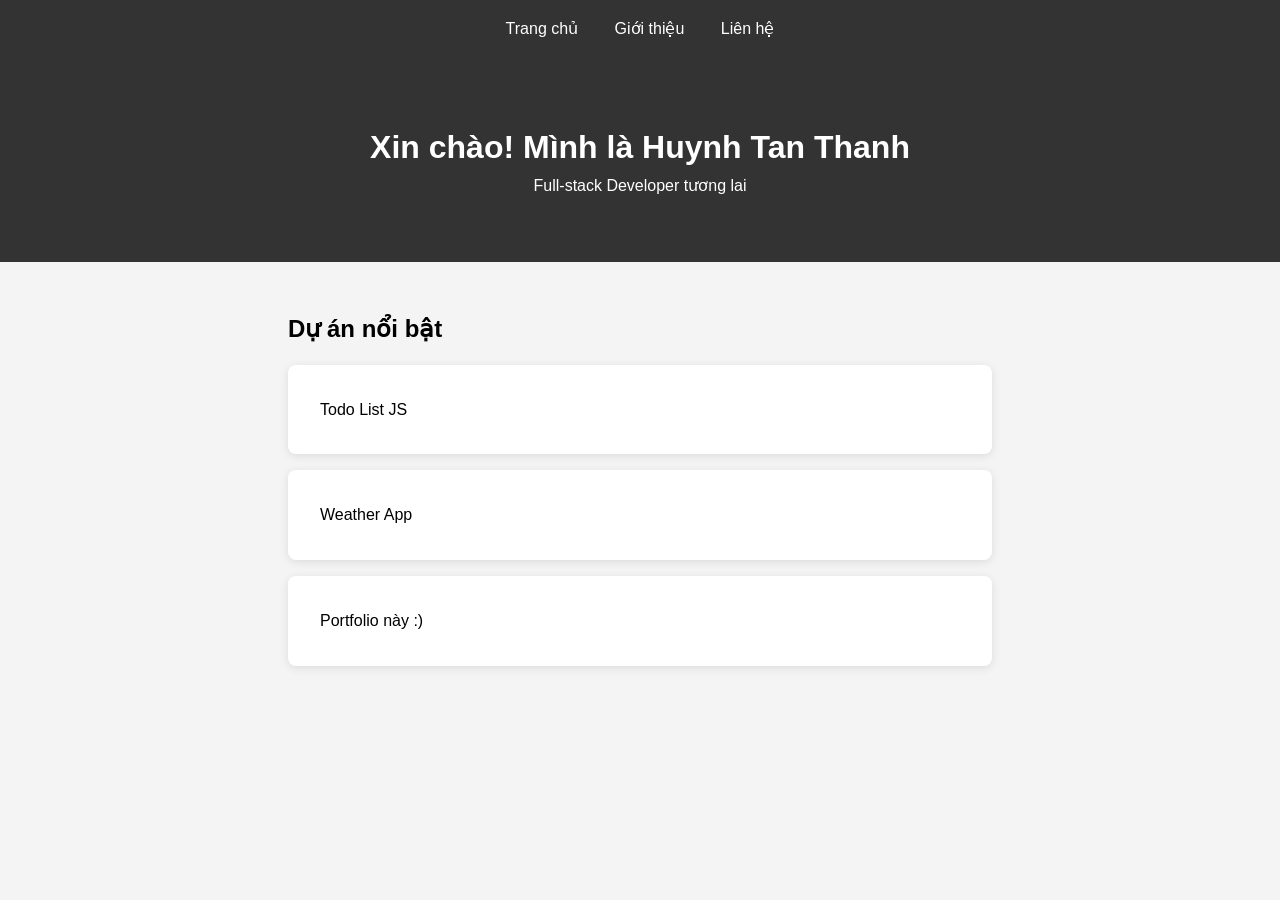
==== index.html @ 684a16d5 "first commit" ====
<!DOCTYPE html>
<html lang="vi">
<head>
    <meta charset="UTF-8">
    <meta name="viewport" content="width=device-width,
initial-scale=1.0">
    <title>Huynh Tan Thanh - Portfolio</title>
    <link rel="stylesheet" href="css/style.css">
</head>
<body>
    <nav>
        <a href="index.html">Trang chủ</a>
        <a href="about.html">Giới thiệu</a>
        <a href="contact.html">Liên hệ</a>
    </nav>

    <header>
        <h1>Xin chào! Mình là Huynh Tan Thanh</h1>
        <p>Full-stack Developer tương
lai</p>
    </header>

    <section>
        <h2>Dự án nổi bật</h2>
        <div class="project">Todo List JS</div>
        <div class="project">Weather App</div>
        <div class="project">Portfolio này :)</div>
    </section>
    <script src="js/script.js"></script>
</body>
</html>
---- css/style.css ----
* {
    margin: 0;
    padding: 0;
    box-sizing: border-box;
}

body {
    font-family: 'Segoe UI', sans-serif;
    line-height: 1.6;
    background: #f4f4f4;
}

nav {
    background: #333;
    padding: 1rem;
    text-align: center;
}

nav a {
    color: white;
    margin: 0 1rem;
    text-decoration: none;
}

header {
    text-align: center;
    padding: 4rem 2rem;
    background: #333;
    color: white;
}

section {
    padding: 3rem;
    max-width: 800px;
    margin: 0 auto;
}

.project {
    background: white;
    padding: 2rem;
    margin: 1rem 0;
    border-radius: 8px;
    box-shadow: 0 2px 10px rgba(0, 0, 0, 0.1);
}
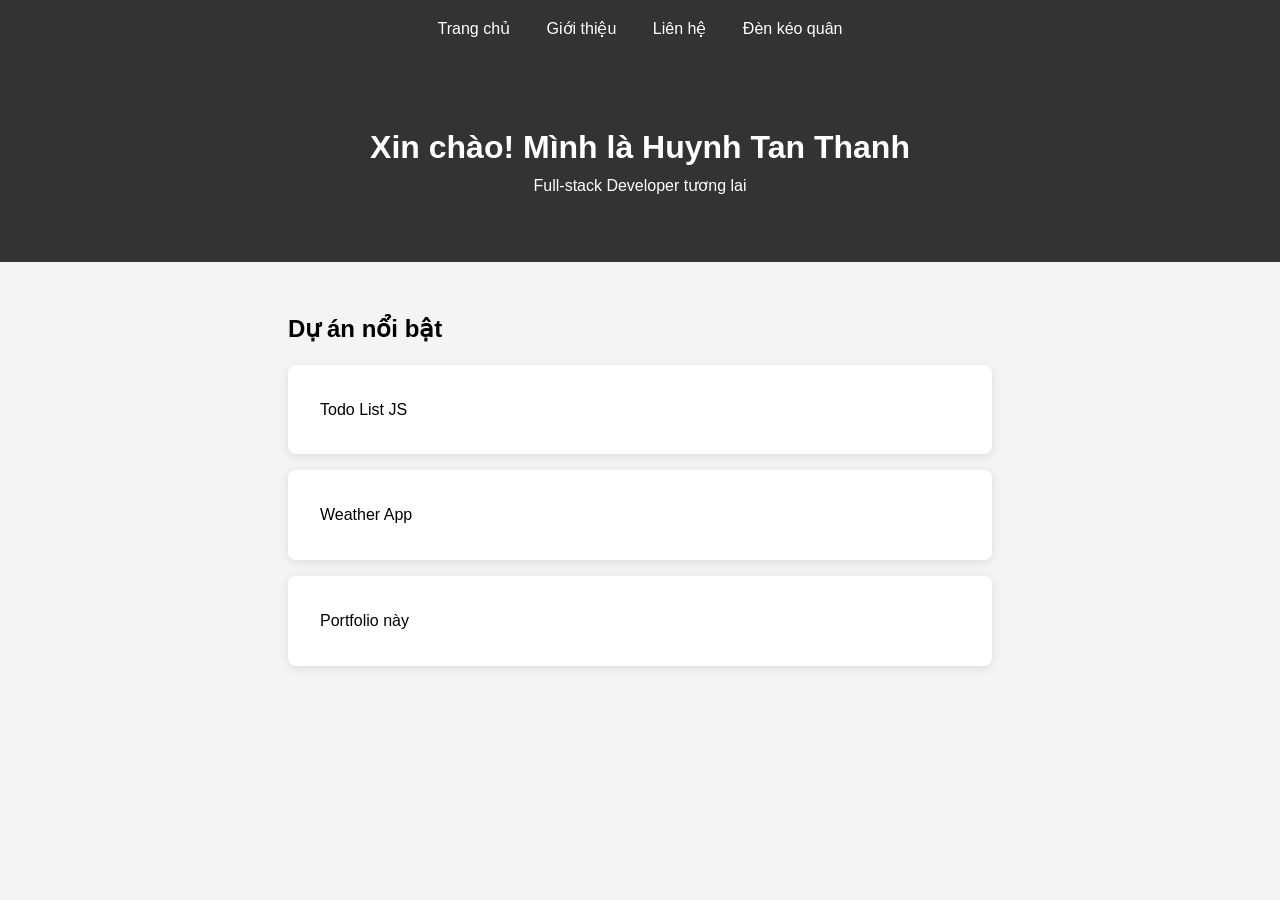
==== commit 32440c2f: "Add lantern animation page" ====
--- a/index.html
+++ b/index.html
@@ -12,6 +12,7 @@
         <a href="index.html">Trang chủ</a>
         <a href="about.html">Giới thiệu</a>
         <a href="contact.html">Liên hệ</a>
+        <a href="lantern.html">Đèn kéo quân</a>
     </nav>
 
     <header>
@@ -24,7 +25,7 @@
         <h2>Dự án nổi bật</h2>
         <div class="project">Todo List JS</div>
         <div class="project">Weather App</div>
-        <div class="project">Portfolio này :)</div>
+        <div class="project">Portfolio này</div>
     </section>
     <script src="js/script.js"></script>
 </body>
--- a/css/style.css
+++ b/css/style.css
@@ -41,4 +41,82 @@
     margin: 1rem 0;
     border-radius: 8px;
     box-shadow: 0 2px 10px rgba(0, 0, 0, 0.1);
+}
+.lantern{
+
+    width:400px;
+    height:400px;
+
+    margin:50px auto;
+
+    position:relative;
+
+    animation: quay 10s linear infinite;
+
+}
+
+
+.lantern img{
+
+    width:120px;
+    height:120px;
+
+    object-fit:cover;
+
+    position:absolute;
+
+    top:140px;
+    left:140px;
+
+    border-radius:10px;
+
+    box-shadow:0 0 10px gray;
+
+}
+
+
+
+/* xếp 6 mặt đèn */
+
+.lantern img:nth-child(1){
+    transform:rotate(0deg) translateY(-150px);
+}
+
+
+.lantern img:nth-child(2){
+    transform:rotate(60deg) translateY(-150px);
+}
+
+
+.lantern img:nth-child(3){
+    transform:rotate(120deg) translateY(-150px);
+}
+
+
+.lantern img:nth-child(4){
+    transform:rotate(180deg) translateY(-150px);
+}
+
+
+.lantern img:nth-child(5){
+    transform:rotate(240deg) translateY(-150px);
+}
+
+
+.lantern img:nth-child(6){
+    transform:rotate(300deg) translateY(-150px);
+}
+
+
+
+@keyframes quay{
+
+    from{
+        transform:rotate(0deg);
+    }
+
+    to{
+        transform:rotate(360deg);
+    }
+
 }
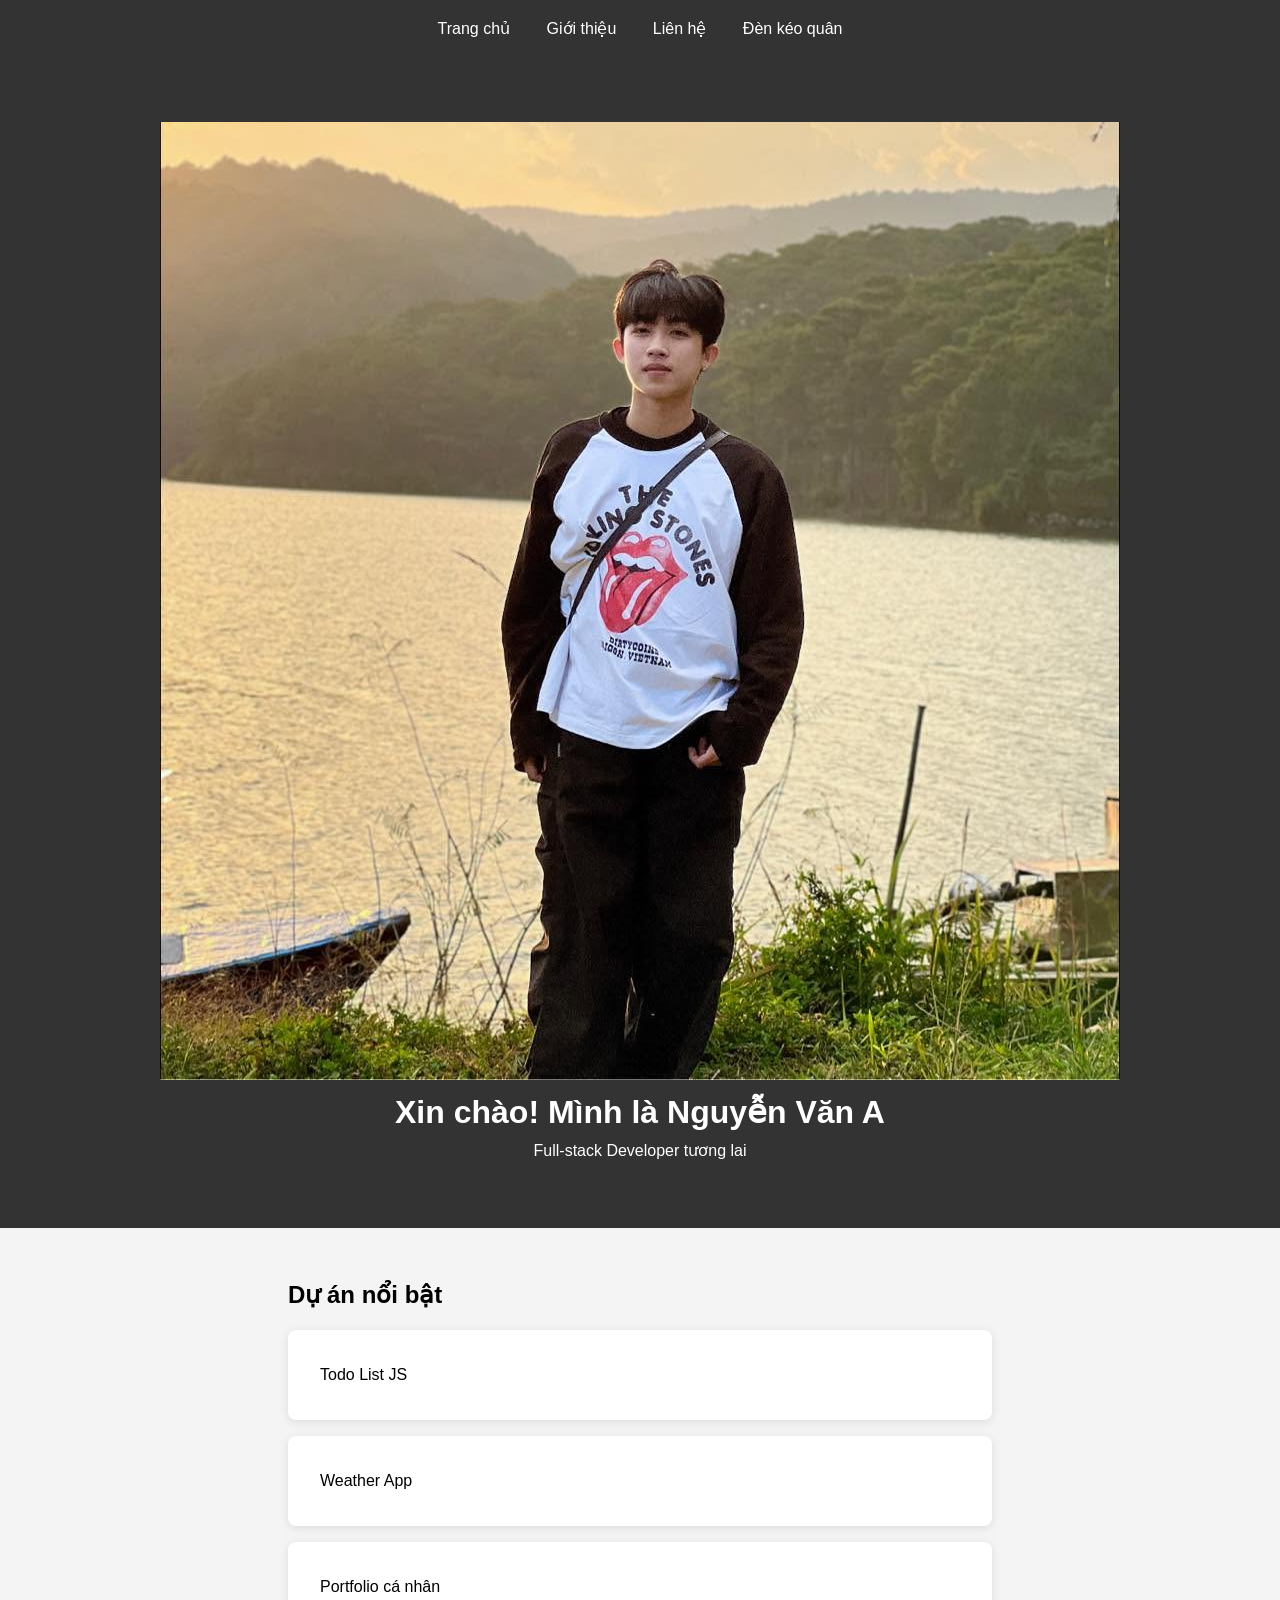
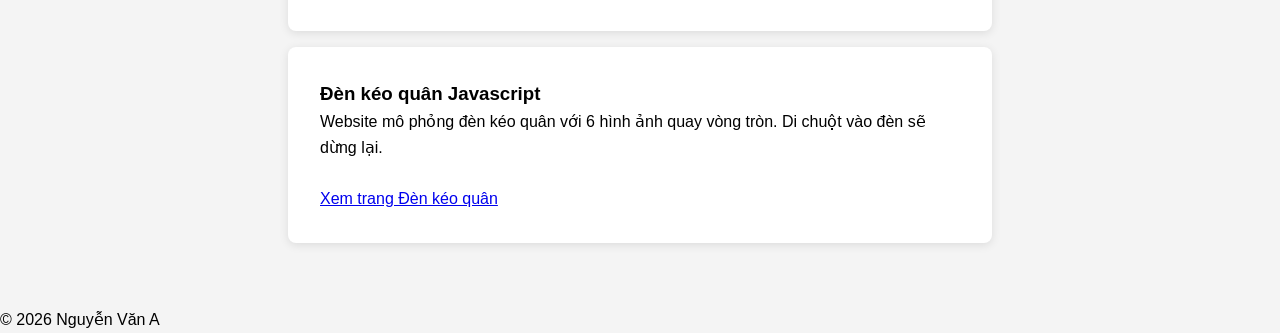
==== commit 9035c58c: "Update homepage add lantern page" ====
--- a/index.html
+++ b/index.html
@@ -1,32 +1,125 @@
 <!DOCTYPE html>
 <html lang="vi">
+
 <head>
     <meta charset="UTF-8">
-    <meta name="viewport" content="width=device-width,
-initial-scale=1.0">
-    <title>Huynh Tan Thanh - Portfolio</title>
+    <meta name="viewport" content="width=device-width, initial-scale=1.0">
+
+    <title>Nguyễn Văn A - Portfolio</title>
+
     <link rel="stylesheet" href="css/style.css">
 </head>
+
+
 <body>
-    <nav>
-        <a href="index.html">Trang chủ</a>
-        <a href="about.html">Giới thiệu</a>
-        <a href="contact.html">Liên hệ</a>
-        <a href="lantern.html">Đèn kéo quân</a>
-    </nav>
 
-    <header>
-        <h1>Xin chào! Mình là Huynh Tan Thanh</h1>
-        <p>Full-stack Developer tương
-lai</p>
-    </header>
 
-    <section>
-        <h2>Dự án nổi bật</h2>
-        <div class="project">Todo List JS</div>
-        <div class="project">Weather App</div>
-        <div class="project">Portfolio này</div>
-    </section>
-    <script src="js/script.js"></script>
+<!-- Menu -->
+
+<nav>
+
+    <a href="index.html">Trang chủ</a>
+
+    <a href="about.html">Giới thiệu</a>
+
+    <a href="contact.html">Liên hệ</a>
+
+    <a href="lantern.html">Đèn kéo quân</a>
+
+</nav>
+
+
+
+<!-- Header -->
+
+<header>
+
+    <img src="images/avatar.jpg" 
+         alt="Avatar"
+         class="avatar">
+
+
+    <h1>
+        Xin chào! Mình là Nguyễn Văn A
+    </h1>
+
+
+    <p>
+        Full-stack Developer tương lai
+    </p>
+
+
+</header>
+
+
+
+
+<!-- Dự án -->
+
+<section>
+
+    <h2>
+        Dự án nổi bật
+    </h2>
+
+
+    <div class="project">
+        Todo List JS
+    </div>
+
+
+    <div class="project">
+        Weather App
+    </div>
+
+
+    <div class="project">
+        Portfolio cá nhân
+    </div>
+
+
+    <div class="project">
+
+        <h3>
+            Đèn kéo quân Javascript
+        </h3>
+
+
+        <p>
+            Website mô phỏng đèn kéo quân
+            với 6 hình ảnh quay vòng tròn.
+            Di chuột vào đèn sẽ dừng lại.
+        </p>
+
+
+        <br>
+
+
+        <a href="lantern.html">
+            Xem trang Đèn kéo quân
+        </a>
+
+    </div>
+
+
+</section>
+
+
+
+
+<!-- Footer -->
+
+<footer>
+
+    © 2026 Nguyễn Văn A
+
+</footer>
+
+
+
+<script src="js/script.js"></script>
+
+
 </body>
+
 </html>
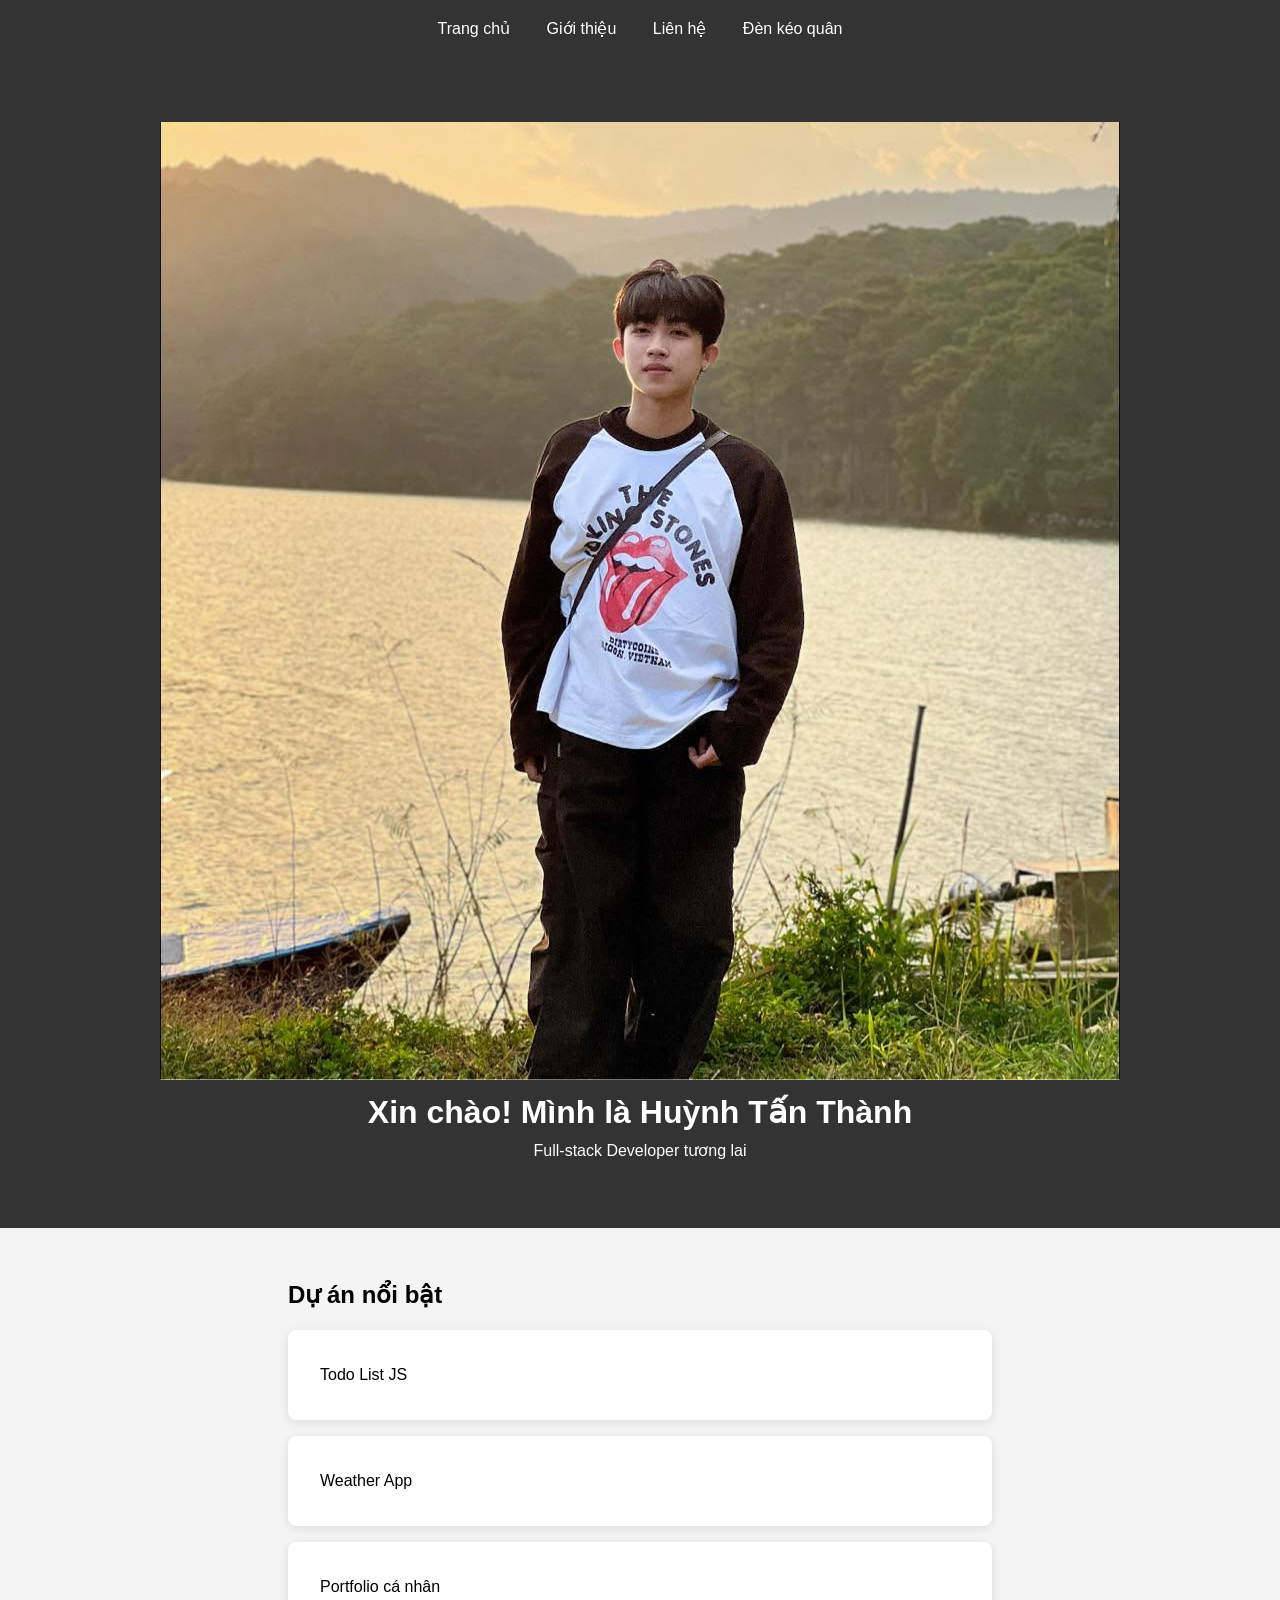
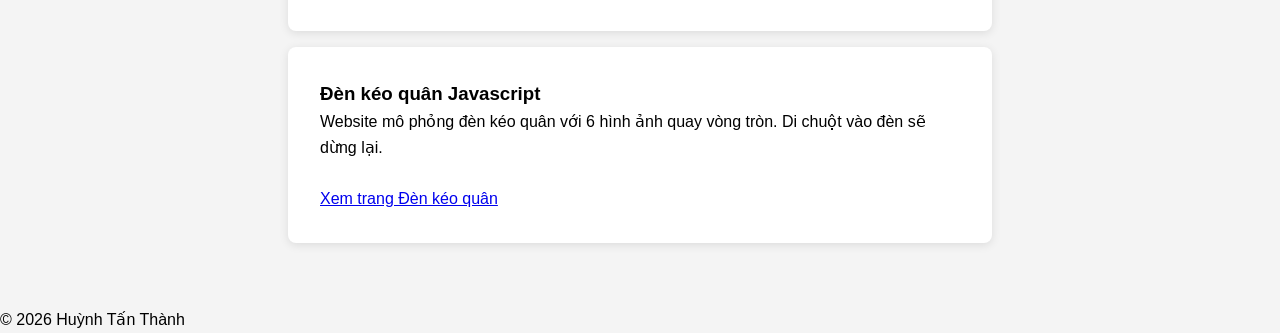
==== commit 5f11208b: "Update index.html" ====
--- a/index.html
+++ b/index.html
@@ -5,7 +5,7 @@
     <meta charset="UTF-8">
     <meta name="viewport" content="width=device-width, initial-scale=1.0">
 
-    <title>Nguyễn Văn A - Portfolio</title>
+    <title>Huỳnh Tấn Thành - Portfolio</title>
 
     <link rel="stylesheet" href="css/style.css">
 </head>
@@ -40,7 +40,7 @@
 
 
     <h1>
-        Xin chào! Mình là Nguyễn Văn A
+        Xin chào! Mình là Huỳnh Tấn Thành
     </h1>
 
 
@@ -111,7 +111,7 @@
 
 <footer>
 
-    © 2026 Nguyễn Văn A
+    © 2026 Huỳnh Tấn Thành
 
 </footer>
 
@@ -122,4 +122,4 @@
 
 </body>
 
-</html>+</html>
